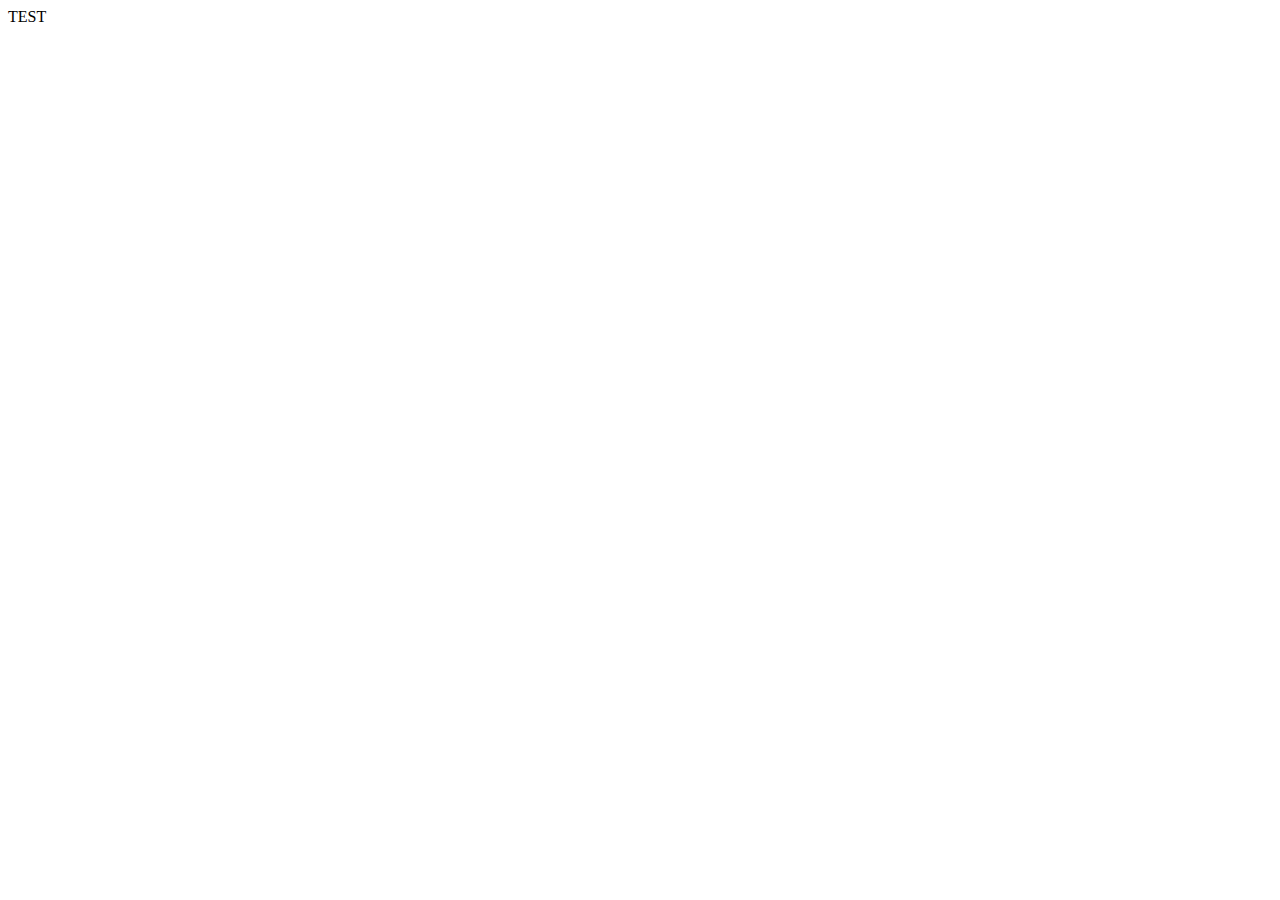
==== index.html @ 60b42ca9 "First try" ====
<!DOCTYPE html>
<html>
  <head>
    <title>Task 1.3</title>
    <meta charset="utf-8">
    <meta name="description" content="...">
    <meta name="keywords" content="...">
    <link href="content/style.css" rel="stylesheet">
  </head>

  <body>
    TEST

  </body>
</html>
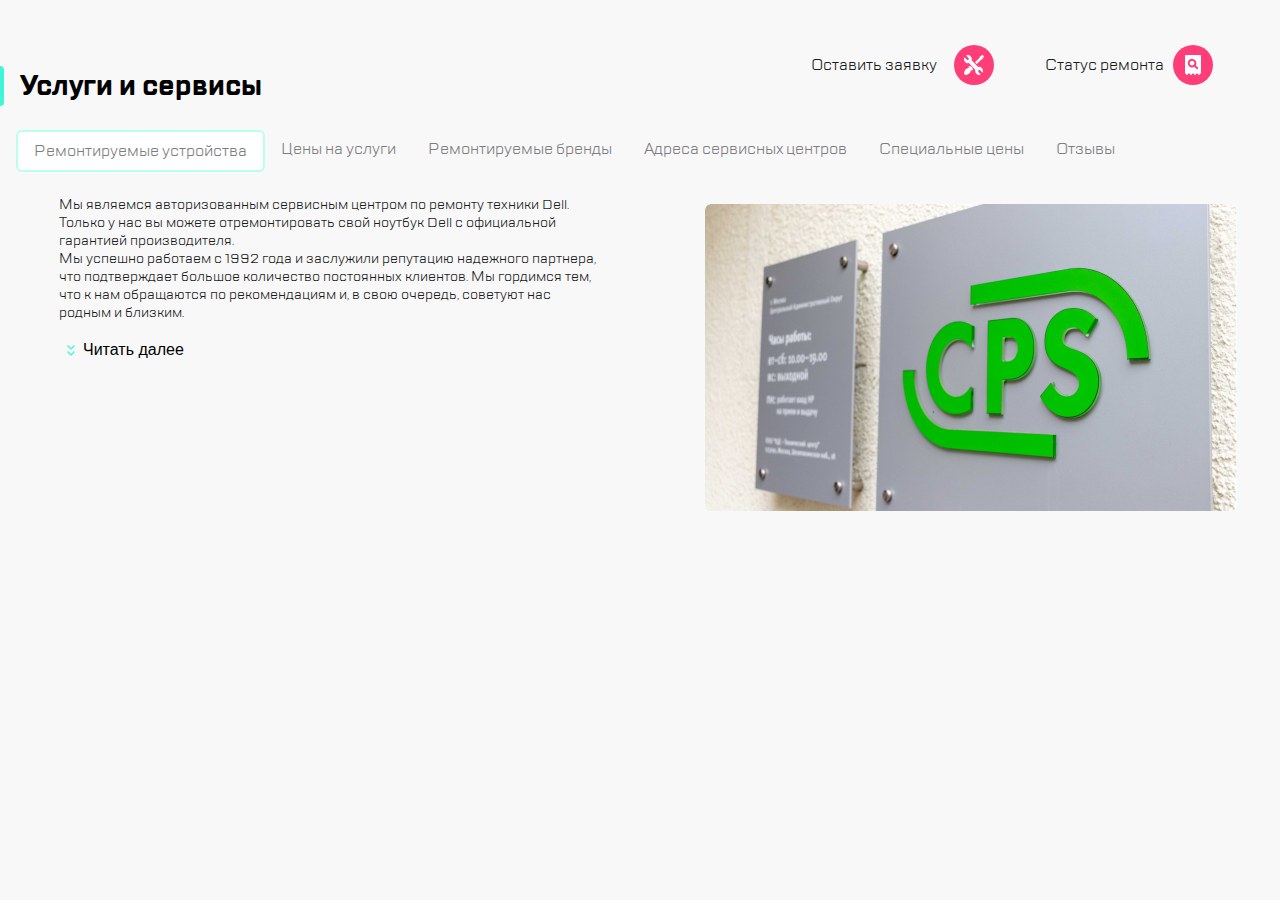
==== commit d562d9c6: "released" ====
--- a/index.html
+++ b/index.html
@@ -5,11 +5,54 @@
     <meta charset="utf-8">
     <meta name="description" content="...">
     <meta name="keywords" content="...">
-    <link href="content/style.css" rel="stylesheet">
+    <meta name="viewport" content="width=device-width, initial-scale=1">
+    <link href="contents/style.css" rel="stylesheet">
   </head>
 
   <body>
-    TEST
+    <header class="page-header">
+      <nav class="menu menu__left">
+        <button class="menu__item menu__item--burger" type="button" name="menu"></button>
+        <div class="logo"></div>
+      </nav>
 
+      <nav class="menu menu__right">
+        <button class="menu__item menu__item--call menu__item--hidden" type="button" name="call"></button>
+        <button class="menu__item menu__item--chat menu__item--hidden" type="button" name="chat"></button>
+        <button class="menu__item menu__item--profile menu__item--hidden" type="button" name="profile"></button>
+        <label for="repair" class="menu__label">Оставить заявку</label>
+        <button class="menu__item menu__item--repair" type="button" name="repair" id="repair"></button>
+        <label for="checkstatus" class="menu__label">Статус ремонта</label>
+        <button class="menu__item menu__item--checkstatus" type="button" name="check-status" id="checkstatus"></button>
+      </nav>
+    </header>
+
+    <main>
+      <div class="title"><h1 class="title__text">Услуги и сервисы</h1></div>
+      <nav class="navigation">
+        <a href="" class="navigation__link navigation__link--active">Ремонтируемые устройства</a>
+        <a href="" class="navigation__link">Цены на услуги</a>
+        <a href="" class="navigation__link">Ремонтируемые бренды</a>
+        <a href="" class="navigation__link">Адреса сервисных центров</a>
+        <a href="" class="navigation__link">Специальные цены</a>
+        <a href="" class="navigation__link">Отзывы</a>
+      </nav>
+      <section class="article-wrapper">
+        <article class="content">
+          <p class="content__text">
+            Мы являемся авторизованным сервисным центром по ремонту техники Dell.
+            Только у нас вы можете отремонтировать свой ноутбук Dell с официальной гарантией производителя.
+          </p>
+          <p class="content__text content__text--hidden">
+            Мы успешно работаем с 1992 года и заслужили репутацию надежного партнера<span class="content__text--hidden content__text--hidden--string">,
+            что подтверждает большое количество постоянных клиентов. Мы гордимся тем,
+             что к нам обращаются по рекомендациям и, в свою очередь, советуют нас родным и близким.</span>
+          </p>
+          <button class="content__more" type="button" name="read-more">Читать далее</button>
+        </article>
+        <div class="article-wrapper__photo">
+        </div>
+      </section>
+    </main>
   </body>
-</html>  
+</html>
--- a/contents/style.css
+++ b/contents/style.css
@@ -0,0 +1,299 @@
+
+@import "fonts/TTLakes/fontstyle.css";
+
+* {
+  box-sizing: border-box;
+  margin: 0;
+  padding: 0;
+}
+body, main {
+  font-family: 'TT Lakes';
+}
+/* HEADER */
+.page-header {
+  background: #fff;
+  width: 100%;
+  height: 88px;
+  display: flex;
+  justify-content: space-between;
+  align-items: center;
+  border-bottom: 1px solid #D9FFF5;
+}
+.menu {
+  display: flex;
+  justify-content: space-around;
+  align-items: center;
+}
+.menu__right {
+  width: 132px;
+}
+.logo {
+  width: 100px;
+  height: 55px;
+  background: url("img/Group.svg") no-repeat 50% 50%;
+  position: relative;
+}
+.logo::after {
+  content: "";
+  display: block;
+  width: 2px;
+  height: 32px;
+  background-color: #EAEAEA;
+  position: absolute;
+  top: 11.5px;
+  right: -16px;
+}
+
+.menu__item {
+  display: block;
+  width: 42px;
+  height: 42px;
+  margin: 8px;
+  border: none;
+}
+.menu__item:hover {
+  cursor: pointer;
+}
+.menu__item:focus, .menu__item:active {
+  outline: none;
+  border: 2px solid #B8FFEC;
+  border-radius: 50%;
+}
+
+.menu__label {
+  display: none;
+}
+.menu__item--burger {
+  background: url("img/burger.svg") no-repeat 50% 50%;
+  margin-left: 16px;
+  margin-right: 16px;
+}
+.menu__item--call {
+  background: url("img/call.svg") no-repeat 50% 50%;
+}
+.menu__item--chat {
+  background: url("img/chat.svg") no-repeat 50% 50%;
+}
+.menu__item--profile {
+  background: url("img/profile.svg") no-repeat 50% 50%;
+}
+.menu__item--repair {
+  background: url("img/repair.svg") no-repeat 50% 50%;
+  margin-left: 16px;
+}
+.menu__item--checkstatus {
+  background: url("img/checkstatus.svg") no-repeat 50% 50%;
+  margin-right: 16px;
+}
+.menu__item--hidden {
+  display: none;
+}
+
+/* MAIN */
+body {
+  background-color: #F8F8F8;
+}
+.title {
+  padding: 24px 20px;
+  width: 100%;
+  position: relative;
+}
+.title::before {
+  content: "";
+  display: block;
+  width: 0;
+  height: 40px;
+  position: absolute;
+  top: 24px;
+  left: -4px;
+  border-right: 8px solid #41F6D7;
+  border-radius: 4px;
+}
+.title__text {
+  font-size: 28px;
+  line-height: 40px;
+}
+/* NAVIGATION */
+.navigation {
+  display: flex;
+  width: 100%;
+  overflow: auto;
+  white-space: nowrap;
+  padding: 0 16px;
+}
+.navigation__link {
+  text-decoration: none;
+  display: block;
+  padding: 8px 16px;
+  color: #7E7E82;
+}
+.navigation__link:focus {
+  outline: none;
+  border: 2px solid #B8FFEC;
+  border-radius: 6px;
+}
+.navigation__link--active {
+  background-color: #FFFFFF;
+  border: 2px solid #B8FFEC;
+  border-radius: 6px;
+}
+/* CONTENT */
+.content {
+  padding: 16px;
+  padding-top: 24px;
+}
+.content__text {
+  font-size: 14px;
+  line-height: 18px;
+  color: #1B1C21;
+}
+.content__text--hidden {
+  display: none;
+}
+.content__more {
+  border: none;
+  background: url('img/expand.svg') no-repeat 0 50%;
+  padding:  0 24px;
+  font-size: 16px;
+  line-height: 24px;
+  margin-top: 16px;
+}
+.content__more:active, .content__more:focus {
+  outline: none;
+  border: 2px solid #B8FFEC;
+  border-radius: 6px;
+}
+
+.article-wrapper__photo {
+  width: 320px;
+  height: 176px;
+  background: url('img/photo_s.jpg') no-repeat;
+}
+.article-wrapper {
+  display: flex;
+  flex-wrap: wrap;
+  justify-content: space-around;
+}
+
+
+/* WIDTH 768PX */
+@media (min-width: 768px) {
+/* HEADER */
+.menu__right {
+  width: auto;
+}
+.menu__item--hidden {
+  display: block;
+}
+.menu__item--burger {
+  margin-left: 24px;
+}
+.menu__item--checkstatus {
+  margin-right: 24px;
+}
+.logo {
+  margin-left: 24px;
+}
+.logo::after {
+  content: "";
+  display: block;
+  width: 2px;
+  height: 32px;
+  background-color: #EAEAEA;
+  position: absolute;
+  top: 11.5px;
+  left: -16px;
+}
+.menu__item--profile {
+  position: relative;
+  margin-right: 24px;
+}
+.menu__item--profile::after {
+  content: "";
+  display: block;
+  width: 2px;
+  height: 32px;
+  background-color: #EAEAEA;
+  position: absolute;
+  top: 4px;
+  right: -20px;
+}
+/* CONTENT */
+.content {
+  width: 50%;
+  font-size: 14px;
+  line-height: 20px;
+  color: #1B1C21;
+}
+.content__text--hidden {
+  display: block;
+}
+.content__text--hidden--string {
+  display: none;
+}
+.article-wrapper__photo {
+  border-radius: 6px;
+  margin-top: 32px;
+}
+
+
+}
+/* WIDTH 1120PX */
+@media (min-width: 1120px) {
+/* HEADER */
+.page-header {
+  background: none;
+  border: none;
+  justify-content: flex-end;
+}
+.menu__left {
+  display: none;
+}
+.menu__item--hidden {
+  display: none;
+}
+.menu__right {
+  margin-top: 42px;
+  margin-right: 42px;
+}
+.menu__label {
+  margin-left: 42px;
+  display: block;
+  vertical-align: middle;
+  font-size: 16px;
+  line-height: 24px;
+  color: #1B1C21;
+}
+.menu__label:hover {
+  cursor: pointer;
+}
+
+
+/* NAVIGATION */
+.navigation {
+  flex-wrap: wrap;
+}
+/* CONTENT */
+main {
+  margin-top: -46px;
+}
+.title {
+  width: 30%;
+}
+.content {
+  width: 45%;
+  font-size: 14px;
+  line-height: 20px;
+  color: #1B1C21;
+}
+.content__text--hidden--string {
+  display: inline;
+}
+.article-wrapper__photo {
+  width: 532px;
+  height: 307px;
+  background: url('img/photo.jpg') no-repeat;
+}
+
+
+}
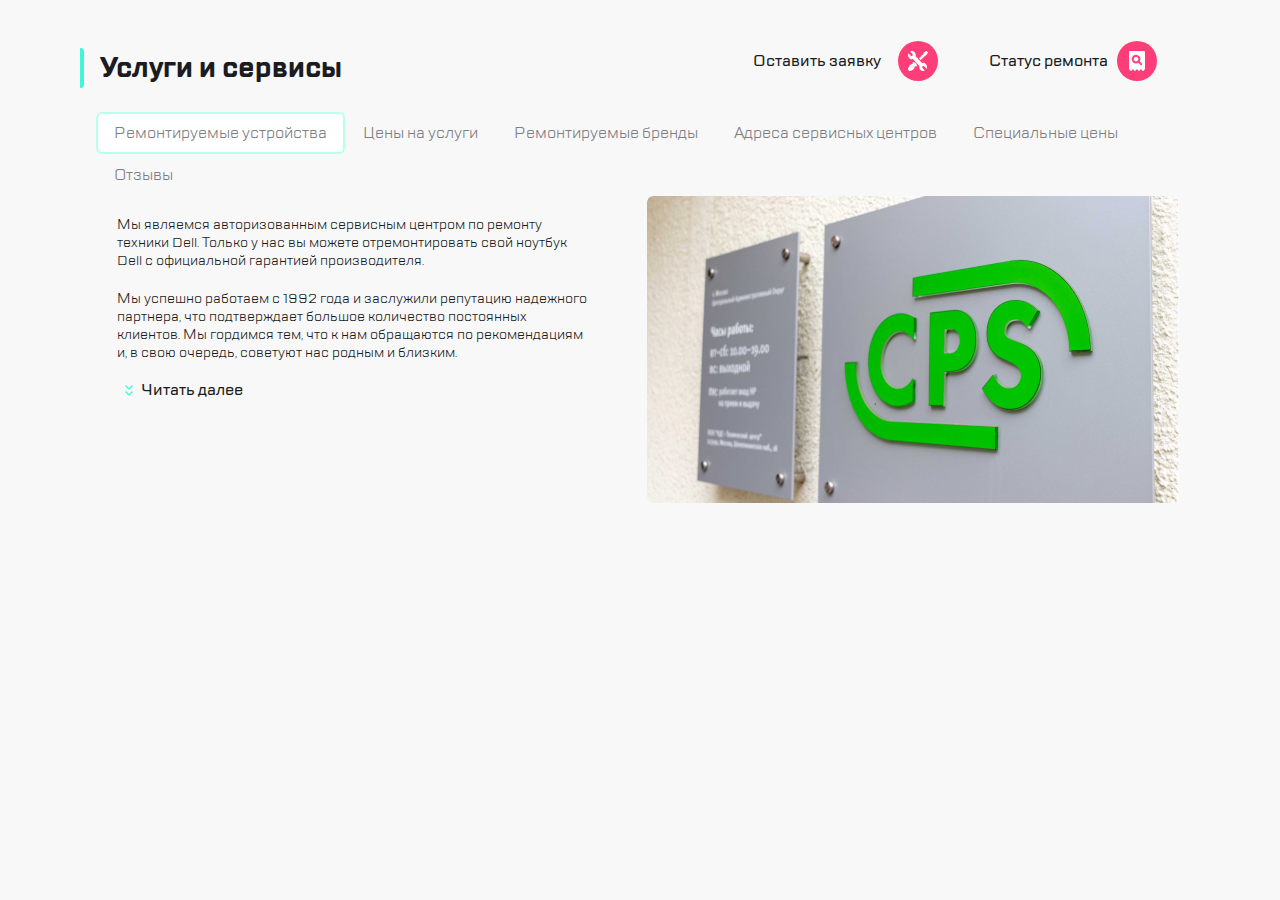
==== commit 2348a3f8: "1.3.1" ====
--- a/index.html
+++ b/index.html
@@ -10,49 +10,53 @@
   </head>
 
   <body>
-    <header class="page-header">
-      <nav class="menu menu__left">
-        <button class="menu__item menu__item--burger" type="button" name="menu"></button>
-        <div class="logo"></div>
-      </nav>
+    <div class="page-wrapper">
+      <header class="page-header">
+        <nav class="menu menu__left">
+          <button class="menu__item menu__item--burger" type="button" name="menu"></button>
+          <div class="logo"></div>
+        </nav>
 
-      <nav class="menu menu__right">
-        <button class="menu__item menu__item--call menu__item--hidden" type="button" name="call"></button>
-        <button class="menu__item menu__item--chat menu__item--hidden" type="button" name="chat"></button>
-        <button class="menu__item menu__item--profile menu__item--hidden" type="button" name="profile"></button>
-        <label for="repair" class="menu__label">Оставить заявку</label>
-        <button class="menu__item menu__item--repair" type="button" name="repair" id="repair"></button>
-        <label for="checkstatus" class="menu__label">Статус ремонта</label>
-        <button class="menu__item menu__item--checkstatus" type="button" name="check-status" id="checkstatus"></button>
-      </nav>
-    </header>
+        <nav class="menu menu__right">
+          <button class="menu__item menu__item--call menu__item--hidden" type="button" name="call"></button>
+          <button class="menu__item menu__item--chat menu__item--hidden" type="button" name="chat"></button>
+          <button class="menu__item menu__item--profile menu__item--hidden" type="button" name="profile"></button>
+          <span class="menu__text">Оставить заявку</span>
+          <button class="menu__item menu__item--repair" type="button" name="repair"></button>
+          <span class="menu__text">Статус ремонта</span>
+          <button class="menu__item menu__item--checkstatus" type="button" name="check-status"></button>
+        </nav>
+      </header>
 
-    <main>
-      <div class="title"><h1 class="title__text">Услуги и сервисы</h1></div>
-      <nav class="navigation">
-        <a href="" class="navigation__link navigation__link--active">Ремонтируемые устройства</a>
-        <a href="" class="navigation__link">Цены на услуги</a>
-        <a href="" class="navigation__link">Ремонтируемые бренды</a>
-        <a href="" class="navigation__link">Адреса сервисных центров</a>
-        <a href="" class="navigation__link">Специальные цены</a>
-        <a href="" class="navigation__link">Отзывы</a>
-      </nav>
-      <section class="article-wrapper">
-        <article class="content">
-          <p class="content__text">
-            Мы являемся авторизованным сервисным центром по ремонту техники Dell.
-            Только у нас вы можете отремонтировать свой ноутбук Dell с официальной гарантией производителя.
-          </p>
-          <p class="content__text content__text--hidden">
-            Мы успешно работаем с 1992 года и заслужили репутацию надежного партнера<span class="content__text--hidden content__text--hidden--string">,
-            что подтверждает большое количество постоянных клиентов. Мы гордимся тем,
-             что к нам обращаются по рекомендациям и, в свою очередь, советуют нас родным и близким.</span>
-          </p>
-          <button class="content__more" type="button" name="read-more">Читать далее</button>
-        </article>
-        <div class="article-wrapper__photo">
-        </div>
-      </section>
-    </main>
+      <main>
+        <div class="title"><h1 class="title__text">Услуги и сервисы</h1></div>
+        <nav class="navigation">
+          <ul class="navigation_list">
+            <li><a href="" class="navigation__link navigation__link--active">Ремонтируемые устройства</a></li>
+            <li><a href="" class="navigation__link">Цены на услуги</a></li>
+            <li><a href="" class="navigation__link">Ремонтируемые бренды</a></li>
+            <li><a href="" class="navigation__link">Адреса сервисных центров</a></li>
+            <li><a href="" class="navigation__link">Специальные цены</a></li>
+            <li><a href="" class="navigation__link">Отзывы</a></li>
+         </ul>
+        </nav>
+        <section class="article-wrapper">
+          <article class="content">
+            <p class="content__text">
+              Мы являемся авторизованным сервисным центром по ремонту техники Dell.
+              Только у нас вы можете отремонтировать свой ноутбук Dell с официальной гарантией производителя.
+            </p>
+            <p class="content__text content__text--hidden">
+              Мы успешно работаем с 1992 года и заслужили репутацию надежного партнера<span class="content__text--hidden content__string--hidden">,
+              что подтверждает большое количество постоянных клиентов. Мы гордимся тем,
+               что к нам обращаются по рекомендациям и, в свою очередь, советуют нас родным и близким.</span>
+            </p>
+            <button class="content__more" type="button" name="read-more">Читать далее</button>
+          </article>
+          <div class="article-wrapper__photo">
+          </div>
+        </section>
+      </main>
+    </div>
   </body>
 </html>
--- a/contents/style.css
+++ b/contents/style.css
@@ -1,5 +1,36 @@
-
-@import "fonts/TTLakes/fontstyle.css";
+@font-face {
+    font-family: 'TT Lakes';
+    src: url('fonts/TTLakes/TTLakes-Regular.eot');
+    src: local('TT Lakes Regular'), local('TTLakes-Regular'),
+        url('fonts/TTLakes/TTLakes-Regular.eot?#iefix') format('embedded-opentype'),
+        url('fonts/TTLakes/TTLakes-Regular.woff') format('woff'),
+        url('fonts/TTLakes/TTLakes-Regular.ttf') format('truetype');
+    font-weight: normal;
+    font-style: normal;
+}
+@font-face {
+    font-family: 'TT Lakes';
+    src: url('fonts/TTLakes/TTLakes-Medium.eot');
+    src: local('TT Lakes Medium'), local('TTLakes-Medium'),
+        url('fonts/TTLakes/TTLakes-Medium.eot?#iefix') format('embedded-opentype'),
+        url('fonts/TTLakes/TTLakes-Medium.woff') format('woff'),
+        url('fonts/TTLakes/TTLakes-Medium.ttf') format('truetype');
+    font-weight: 500;
+    font-style: normal;
+}
+@font-face {
+    font-family: 'TT Lakes';
+    src: url('fonts/TTLakes/TTLakes-Bold.eot');
+    src: local('TT Lakes Bold'), local('TTLakes-Bold'),
+        url('fonts/TTLakes/TTLakes-Bold.eot?#iefix') format('embedded-opentype'),
+        url('fonts/TTLakes/TTLakes-Bold.woff') format('woff'),
+        url('fonts/TTLakes/TTLakes-Bold.ttf') format('truetype');
+    font-weight: bold;
+    font-style: normal;
+}
+
+
+
 
 * {
   box-sizing: border-box;
@@ -54,13 +85,8 @@
 .menu__item:hover {
   cursor: pointer;
 }
-.menu__item:focus, .menu__item:active {
-  outline: none;
-  border: 2px solid #B8FFEC;
-  border-radius: 50%;
-}
-
-.menu__label {
+
+.menu__text {
   display: none;
 }
 .menu__item--burger {
@@ -110,11 +136,18 @@
   border-radius: 4px;
 }
 .title__text {
+  font-weight: 700;
   font-size: 28px;
   line-height: 40px;
+  color: #1B1C21;
 }
 /* NAVIGATION */
+
 .navigation {
+  display: flex;
+}
+.navigation_list {
+  list-style: none;
   display: flex;
   width: 100%;
   overflow: auto;
@@ -126,11 +159,7 @@
   display: block;
   padding: 8px 16px;
   color: #7E7E82;
-}
-.navigation__link:focus {
-  outline: none;
-  border: 2px solid #B8FFEC;
-  border-radius: 6px;
+  border: 2px solid transparent;
 }
 .navigation__link--active {
   background-color: #FFFFFF;
@@ -140,9 +169,10 @@
 /* CONTENT */
 .content {
   padding: 16px;
-  padding-top: 24px;
+  padding-top: 0;
 }
 .content__text {
+  padding-top: 20px;
   font-size: 14px;
   line-height: 18px;
   color: #1B1C21;
@@ -156,12 +186,10 @@
   padding:  0 24px;
   font-size: 16px;
   line-height: 24px;
+  font-family: "TT Lakes", sans-serif;
+  font-weight: 500;
+  color: #1B1C21;
   margin-top: 16px;
-}
-.content__more:active, .content__more:focus {
-  outline: none;
-  border: 2px solid #B8FFEC;
-  border-radius: 6px;
 }
 
 .article-wrapper__photo {
@@ -215,7 +243,7 @@
   height: 32px;
   background-color: #EAEAEA;
   position: absolute;
-  top: 4px;
+  top: 6px;
   right: -20px;
 }
 /* CONTENT */
@@ -228,7 +256,7 @@
 .content__text--hidden {
   display: block;
 }
-.content__text--hidden--string {
+.content__string--hidden {
   display: none;
 }
 .article-wrapper__photo {
@@ -240,6 +268,11 @@
 }
 /* WIDTH 1120PX */
 @media (min-width: 1120px) {
+.page-wrapper {
+  max-width: 1120px;
+  margin: 0 auto;
+  overflow: hidden;
+}
 /* HEADER */
 .page-header {
   background: none;
@@ -253,29 +286,28 @@
   display: none;
 }
 .menu__right {
-  margin-top: 42px;
-  margin-right: 42px;
-}
-.menu__label {
+  margin-top: 34px;
+  margin-right: 18px;
+}
+.menu__text {
   margin-left: 42px;
   display: block;
   vertical-align: middle;
   font-size: 16px;
   line-height: 24px;
-  color: #1B1C21;
-}
-.menu__label:hover {
-  cursor: pointer;
+  font-family: "TT Lakes", sans-serif;
+  font-weight: 500;
+  color: #1B1C21;
 }
 
 
 /* NAVIGATION */
-.navigation {
+.navigation_list {
   flex-wrap: wrap;
 }
 /* CONTENT */
 main {
-  margin-top: -46px;
+  margin-top: -64px;
 }
 .title {
   width: 30%;
@@ -286,10 +318,11 @@
   line-height: 20px;
   color: #1B1C21;
 }
-.content__text--hidden--string {
+.content__string--hidden {
   display: inline;
 }
 .article-wrapper__photo {
+  margin-top: 0;
   width: 532px;
   height: 307px;
   background: url('img/photo.jpg') no-repeat;
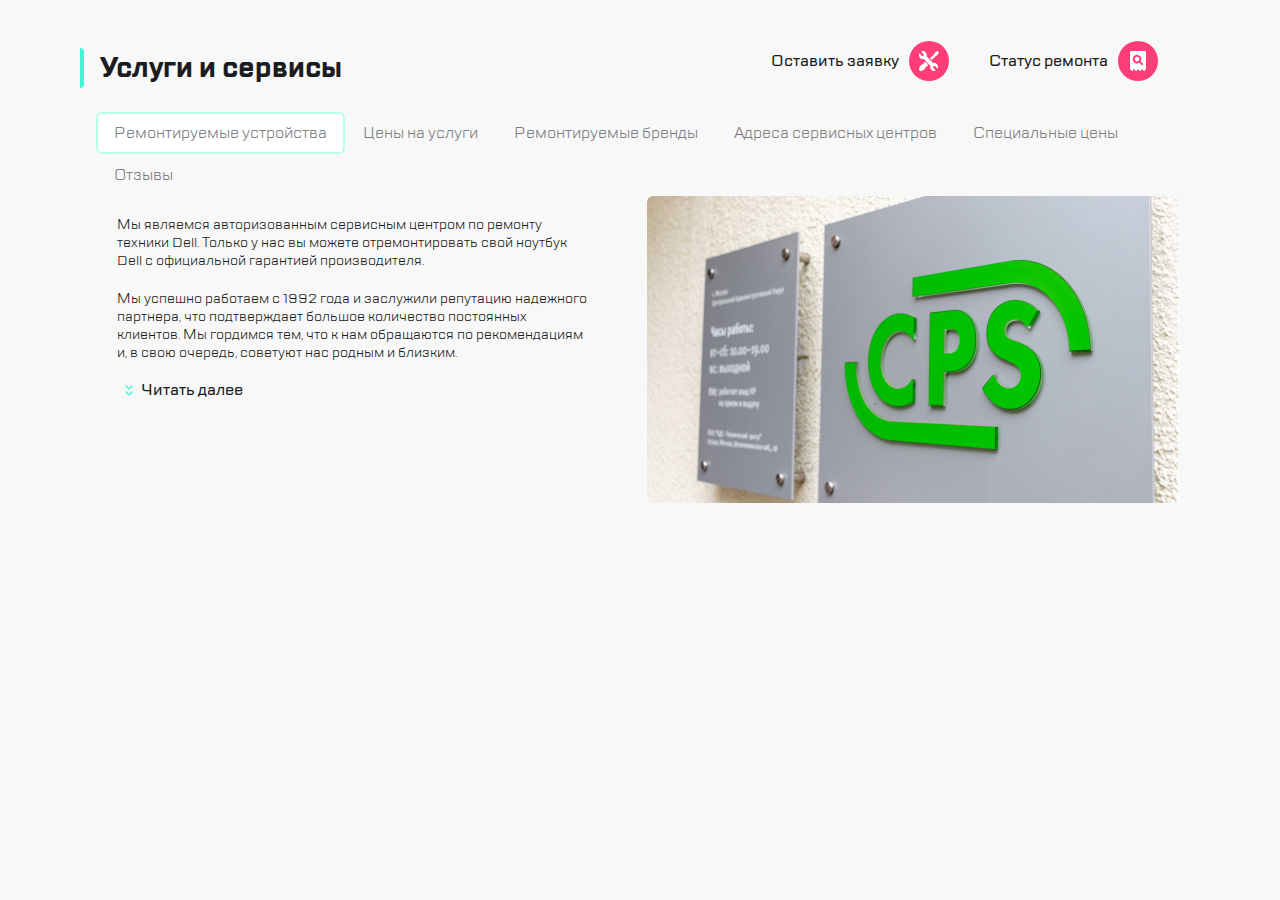
==== commit 2d469cf7: "1.3.2" ====
--- a/index.html
+++ b/index.html
@@ -21,10 +21,8 @@
           <button class="menu__item menu__item--call menu__item--hidden" type="button" name="call"></button>
           <button class="menu__item menu__item--chat menu__item--hidden" type="button" name="chat"></button>
           <button class="menu__item menu__item--profile menu__item--hidden" type="button" name="profile"></button>
-          <span class="menu__text">Оставить заявку</span>
-          <button class="menu__item menu__item--repair" type="button" name="repair"></button>
-          <span class="menu__text">Статус ремонта</span>
-          <button class="menu__item menu__item--checkstatus" type="button" name="check-status"></button>
+          <button class="menu__item menu__item--repair" type="button" name="repair"><span class="menu__text">Оставить заявку</span></button>
+          <button class="menu__item menu__item--checkstatus" type="button" name="check-status"><span class="menu__text">Статус ремонта</span></button>
         </nav>
       </header>
 
@@ -47,7 +45,7 @@
               Только у нас вы можете отремонтировать свой ноутбук Dell с официальной гарантией производителя.
             </p>
             <p class="content__text content__text--hidden">
-              Мы успешно работаем с 1992 года и заслужили репутацию надежного партнера<span class="content__text--hidden content__string--hidden">,
+              Мы успешно работаем с 1992 года и заслужили репутацию надежного партнера<span class="content__text--hidden content__string">,
               что подтверждает большое количество постоянных клиентов. Мы гордимся тем,
                что к нам обращаются по рекомендациям и, в свою очередь, советуют нас родным и близким.</span>
             </p>
--- a/contents/style.css
+++ b/contents/style.css
@@ -256,7 +256,7 @@
 .content__text--hidden {
   display: block;
 }
-.content__string--hidden {
+.content__string {
   display: none;
 }
 .article-wrapper__photo {
@@ -282,6 +282,16 @@
 .menu__left {
   display: none;
 }
+.menu__item {
+  width: auto;
+}
+.menu__item--repair {
+  background-position: right;
+}
+.menu__item--checkstatus {
+  background-position: right;
+}
+
 .menu__item--hidden {
   display: none;
 }
@@ -290,7 +300,8 @@
   margin-right: 18px;
 }
 .menu__text {
-  margin-left: 42px;
+  margin-left: 24px;
+  padding-right: 50px;
   display: block;
   vertical-align: middle;
   font-size: 16px;
@@ -318,7 +329,7 @@
   line-height: 20px;
   color: #1B1C21;
 }
-.content__string--hidden {
+.content__string {
   display: inline;
 }
 .article-wrapper__photo {
